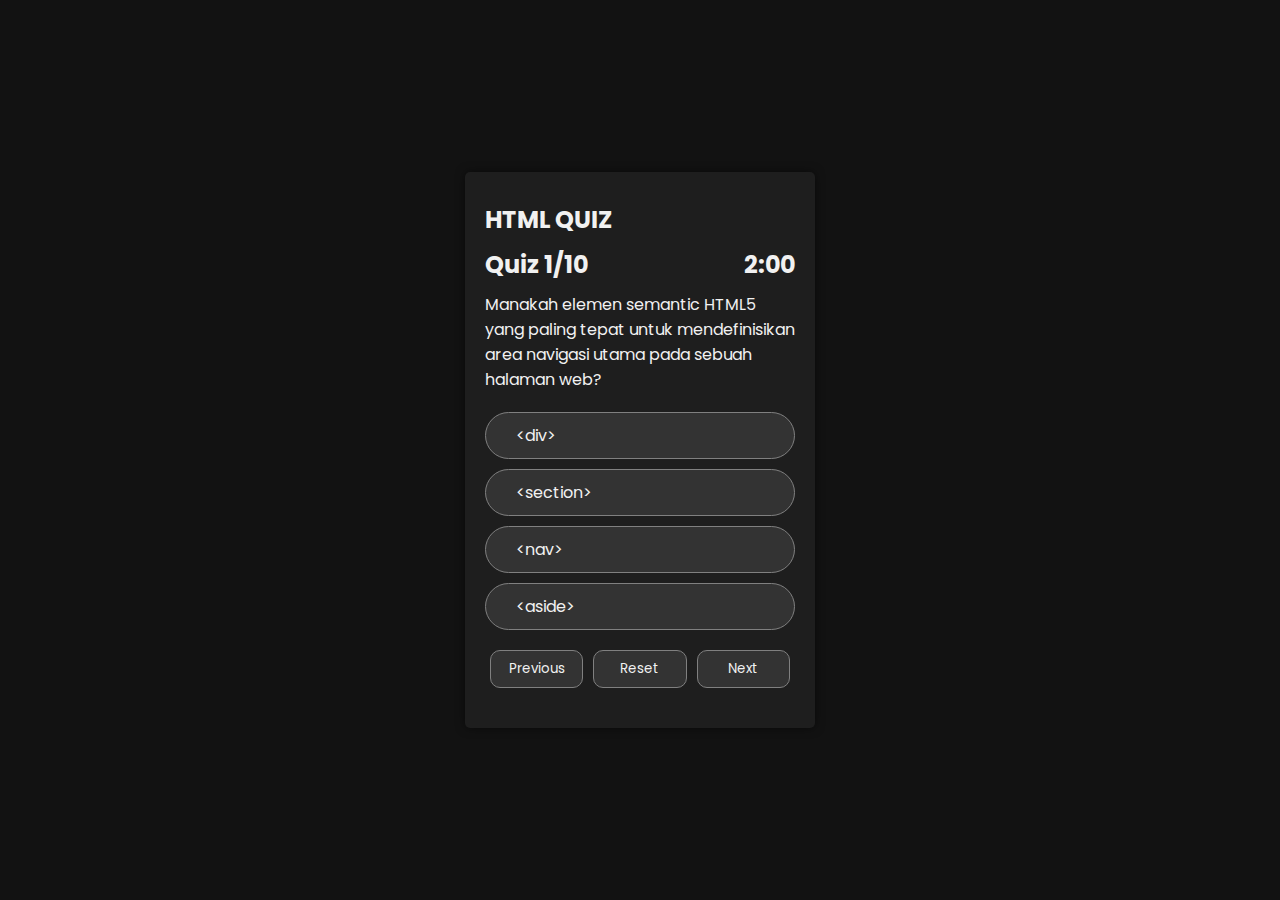
==== html-quiz.html @ e5c3ff59 "Add files via upload" ====
<!DOCTYPE html>
<html lang="id">

<head>
  <meta charset="UTF-8">
  <meta name="viewport" content="width=device-width, initial-scale=1.0">
  <link rel="preconnect" href="https://fonts.googleapis.com">
  <link rel="preconnect" href="https://fonts.gstatic.com" crossorigin>
  <link
    href="https://fonts.googleapis.com/css2?family=Poppins:ital,wght@0,100;0,200;0,300;0,400;0,500;0,600;0,700;0,800;0,900;1,100;1,200;1,300;1,400;1,500;1,600;1,700;1,800;1,900&display=swap"
    rel="stylesheet">
  <link rel="stylesheet" href="css/style.css">
  <title>Quiz-HTML</title>
</head>

<body>
  <div class="parent-all">
    <div class="parent">
      <div class="quiz-container">
        <div id="quiz">
          <div class="name-quiz">
            <h2>HTML QUIZ</h2>
          </div>
          <div class="question-number-time">
            <h2 id="question-number"></h2>
            <h2 id="timer">2:00</h2>
          </div>
          <p class="question-text" id="question-text"></p>
          <div id="options"></div>
        </div>
        <div class="navigation">
          <button id="prevBtn">Previous</button>
          <button id="resetBtn">Reset</button>
          <button id="nextBtn" disabled>Next</button>
        </div>
        <div class="scoreContainer" id="scoreContainer">
          <h2>Nilai Anda: <span id="score"></span>/10</h2>
          <img src="" id="sticker" alt="sticker">
        </div>
      </div>
    </div>
  </div>
  <script src="js/script.js"></script>

</body>

</html>
---- css/style.css ----
* {
  font-family: "Poppins", sans-serif;
  margin: 0;
  padding: 0;
  box-sizing: border-box;
  color: #f1f1f1;
}
html,
body {
  width: 100%;
  height: 100%;
  background-color: #121212;
}
.parent-all {
  display: flex;
  justify-content: center;
  align-items: center;
  height: calc(var(--vh, 1vh) * 100);
}
.parent {
  display: flex;
  justify-content: center;
  align-items: center;
  margin: 0 30px;
  max-width: 350px;
  width: 100%;
}
.quiz-container {
  background-color: #1e1e1e;
  flex: 1;
  width: 100%;
  padding: 20px;
  border-radius: 5px;
  border-radius: 5px;
  box-shadow: 0 0 10px rgba(0, 0, 0, 0.5);
}
.name-quiz {
  margin: 10px 0;
}
.question-number-time {
  display: flex;
  justify-content: space-between;
  align-items: center;
}
.question-text {
  margin: 10px 0 20px 0;
}
.option-box {
  padding: 10px 30px;
  margin: 10px 0;
  background-color: #333333;
  border: 1px solid gray;
  cursor: pointer;
  border-radius: 30px;
  transition: 0.2s;
  -webkit-tap-highlight-color: transparent;
}
.option-box:hover {
  background-color: #4caf50;
}
.option-box.selected {
  background-color: #4caf50;
  color: #f1f1f1;
}
.navigation {
  display: flex;
  margin: 20px 0;
}
.navigation button {
  flex: 1;
  background-color: #333333;
  border: 1px solid gray;
  border-radius: 10px;
  padding: 8px 16px;
  margin: 0 5px;
  cursor: pointer;
  -webkit-tap-highlight-color: transparent;
}
.navigation button:active {
  background-color: #4caf50;
  transition: 0.2s;
}
.scoreContainer {
  display: flex;
  align-items: center;
  text-align: center;
  display: none;
}
.scoreContainer img {
  margin-top: 20px;
  width: 100px;
  height: 100px;
}
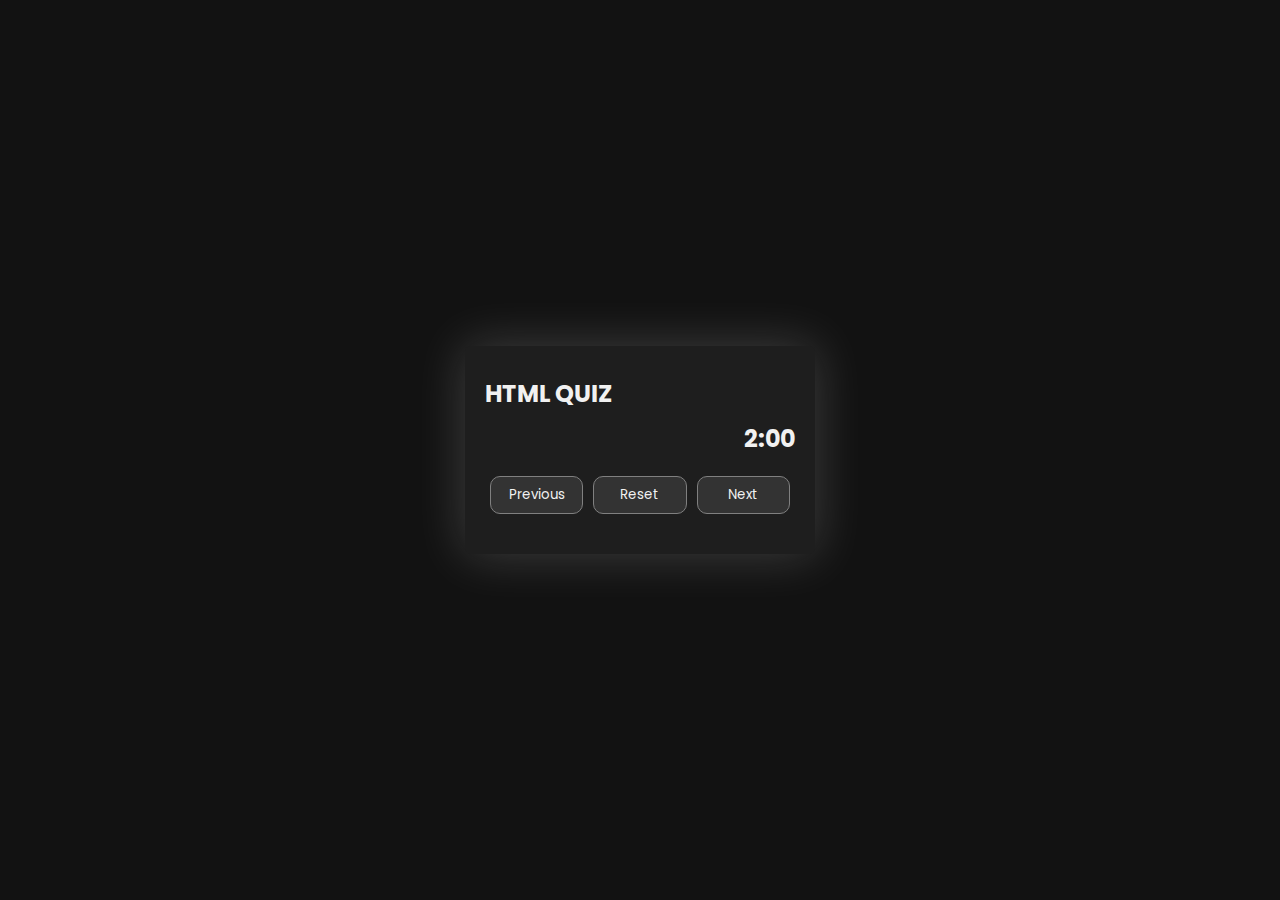
==== commit c3551d98: "Update html-quiz.html" ====
--- a/html-quiz.html
+++ b/html-quiz.html
@@ -40,8 +40,9 @@
       </div>
     </div>
   </div>
+  <script src="js/html-question.js></script>
   <script src="js/script.js"></script>
 
 </body>
 
-</html>+</html>
--- a/css/style.css
+++ b/css/style.css
@@ -32,7 +32,7 @@
   padding: 20px;
   border-radius: 5px;
   border-radius: 5px;
-  box-shadow: 0 0 10px rgba(0, 0, 0, 0.5);
+  box-shadow: 0 0 50px 0.1px rgba(241 ,241, 241, 0.2);
 }
 .name-quiz {
   margin: 10px 0;
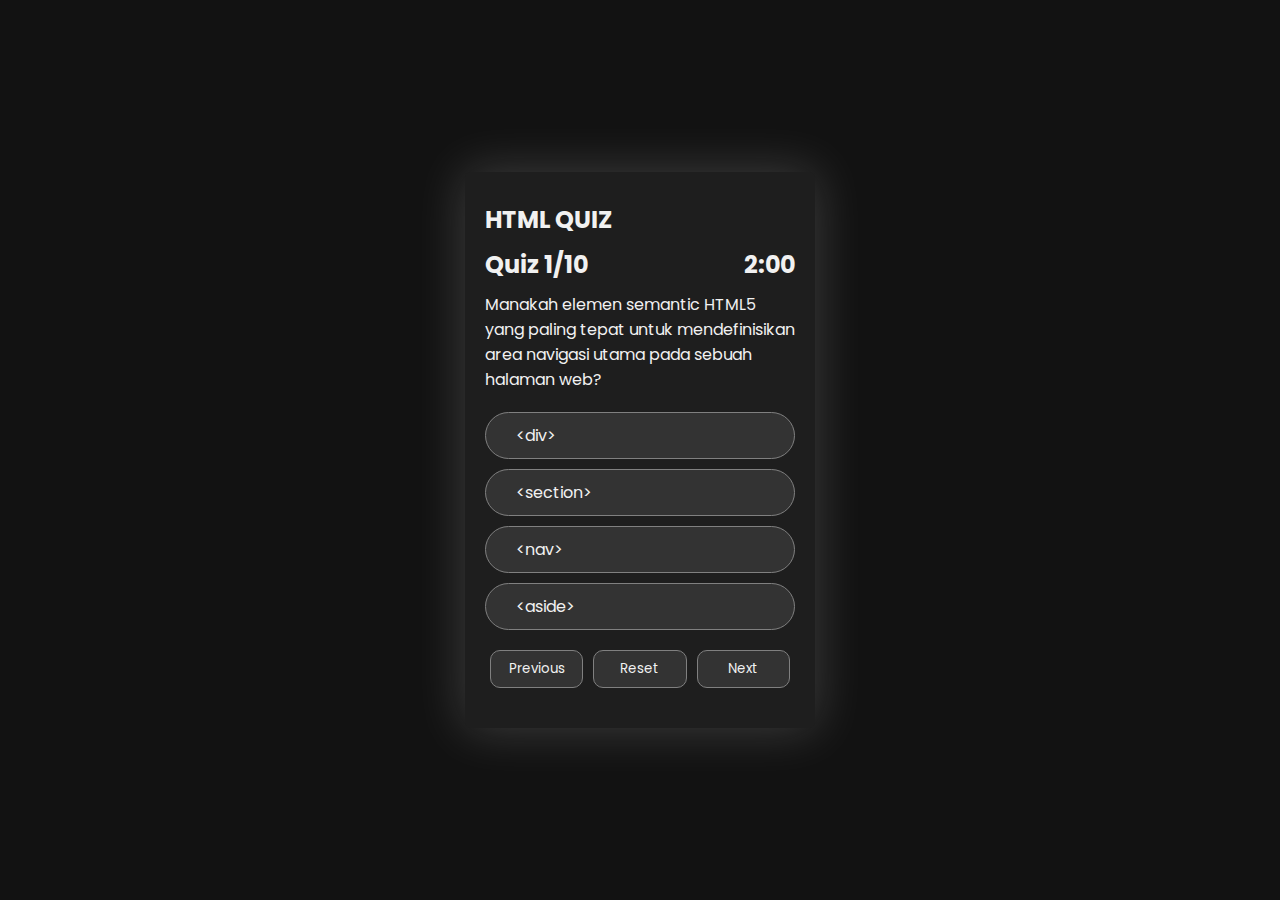
==== commit 8db86ff3: "Update html-quiz.html" ====
--- a/html-quiz.html
+++ b/html-quiz.html
@@ -40,7 +40,7 @@
       </div>
     </div>
   </div>
-  <script src="js/html-question.js></script>
+  <script src="js/html-question.js"></script>
   <script src="js/script.js"></script>
 
 </body>
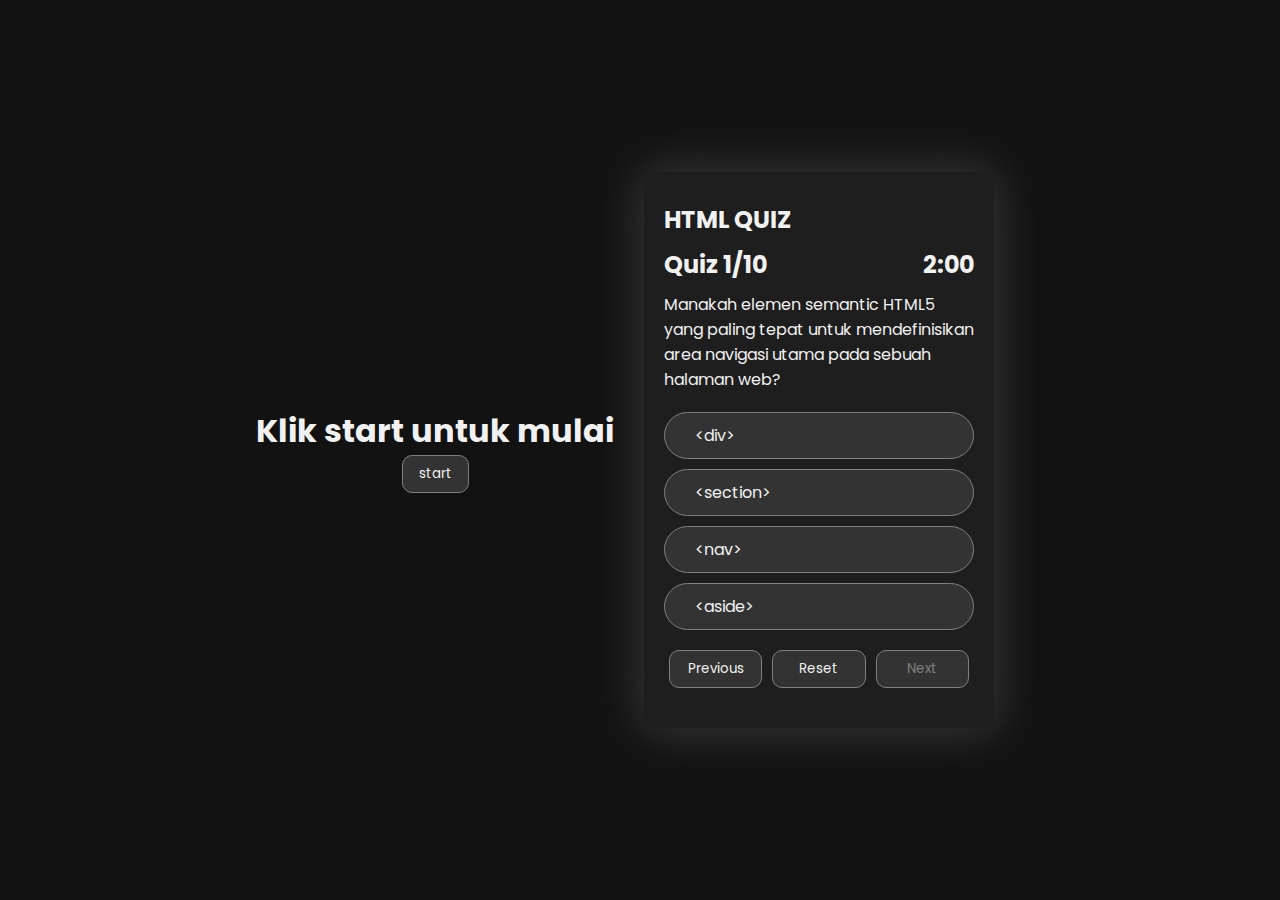
==== commit 0c159407: "start button update" ====
--- a/html-quiz.html
+++ b/html-quiz.html
@@ -15,7 +15,10 @@
 
 <body>
   <div class="parent-all">
-    <div class="parent">
+    <div class="button-start">
+      <h1>Klik start untuk mulai</h1>
+      <button id="start-button">start</button>
+    </div>
       <div class="quiz-container">
         <div id="quiz">
           <div class="name-quiz">
@@ -38,7 +41,6 @@
           <img src="" id="sticker" alt="sticker">
         </div>
       </div>
-    </div>
   </div>
   <script src="js/html-question.js"></script>
   <script src="js/script.js"></script>
--- a/css/style.css
+++ b/css/style.css
@@ -16,23 +16,43 @@
   justify-content: center;
   align-items: center;
   height: calc(var(--vh, 1vh) * 100);
+  user-select: none;
 }
-.parent {
+.button-start {
   display: flex;
   justify-content: center;
   align-items: center;
-  margin: 0 30px;
-  max-width: 350px;
-  width: 100%;
+  flex-direction: column;
+}
+.button-start button {
+  background-color: #333333;
+  border: 1px solid gray;
+  border-radius: 10px;
+  padding: 8px 16px;
+  margin: 0 5px;
+  cursor: pointer;
+  transition: 0.2s;
+  -webkit-tap-highlight-color: transparent;
+}
+.button-start button:hover {
+  background-color: #4caf50;
+}
+.button-start button:active {
+  background-color: #4caf50;
 }
 .quiz-container {
   background-color: #1e1e1e;
   flex: 1;
+  margin: 0 30px;
+  max-width: 350px;
   width: 100%;
   padding: 20px;
   border-radius: 5px;
   border-radius: 5px;
   box-shadow: 0 0 50px 0.1px rgba(241 ,241, 241, 0.2);
+}
+.quiz-container.none {
+  display: none;
 }
 .name-quiz {
   margin: 10px 0;
@@ -74,11 +94,21 @@
   padding: 8px 16px;
   margin: 0 5px;
   cursor: pointer;
+  transition: 0.2s;
   -webkit-tap-highlight-color: transparent;
+}
+.navigation button:hover {
+  background-color: #4caf50;
 }
 .navigation button:active {
   background-color: #4caf50;
-  transition: 0.2s;
+}
+.navigation button:nth-child(3):disabled {
+  color: #808080;
+  cursor: not-allowed;
+}
+.navigation button:nth-child(3):disabled:hover {
+  background-color: #ff0000;
 }
 .scoreContainer {
   display: flex;
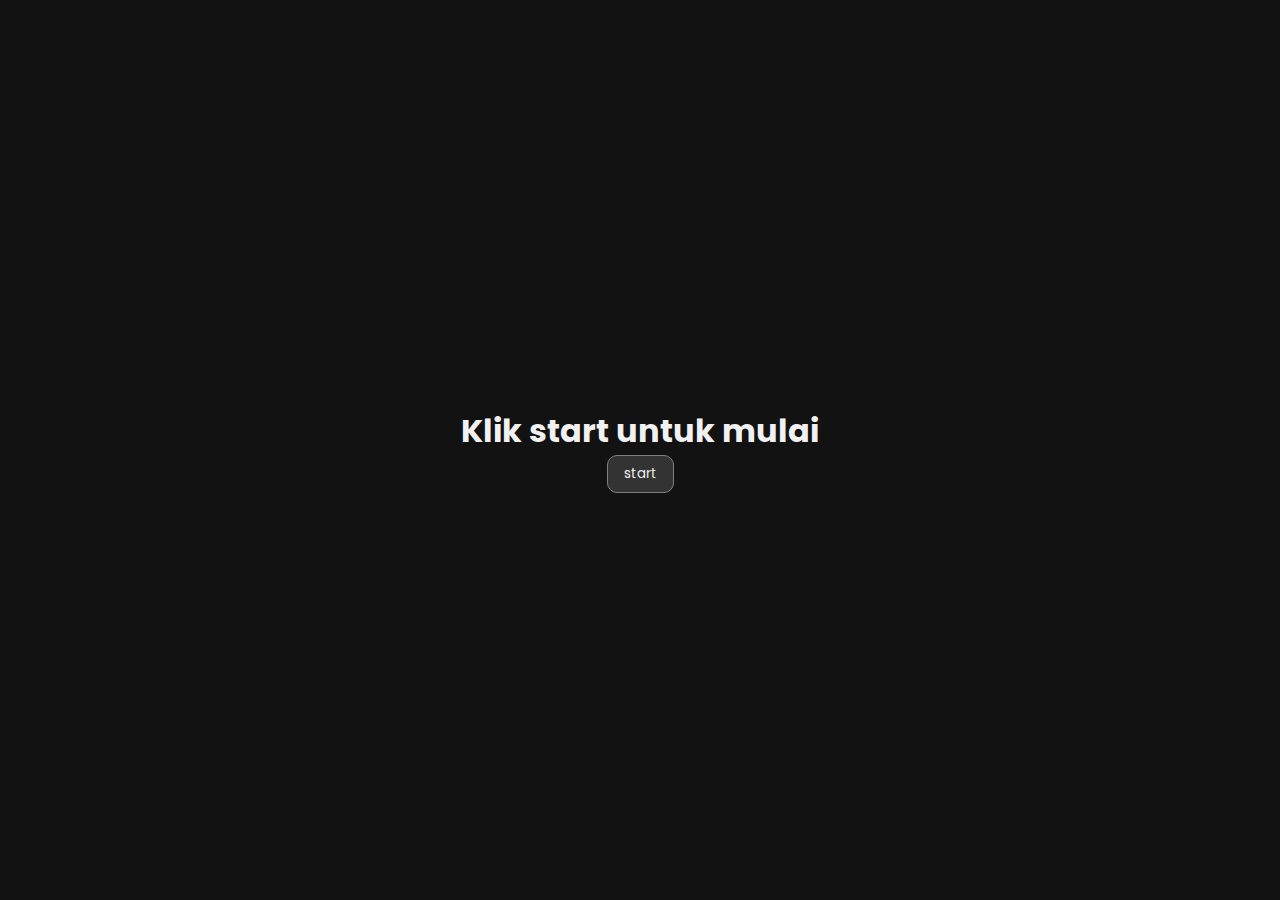
==== commit 71b38016: "start button update" ====
--- a/html-quiz.html
+++ b/html-quiz.html
@@ -19,7 +19,7 @@
       <h1>Klik start untuk mulai</h1>
       <button id="start-button">start</button>
     </div>
-      <div class="quiz-container">
+      <div class="quiz-container none">
         <div id="quiz">
           <div class="name-quiz">
             <h2>HTML QUIZ</h2>
